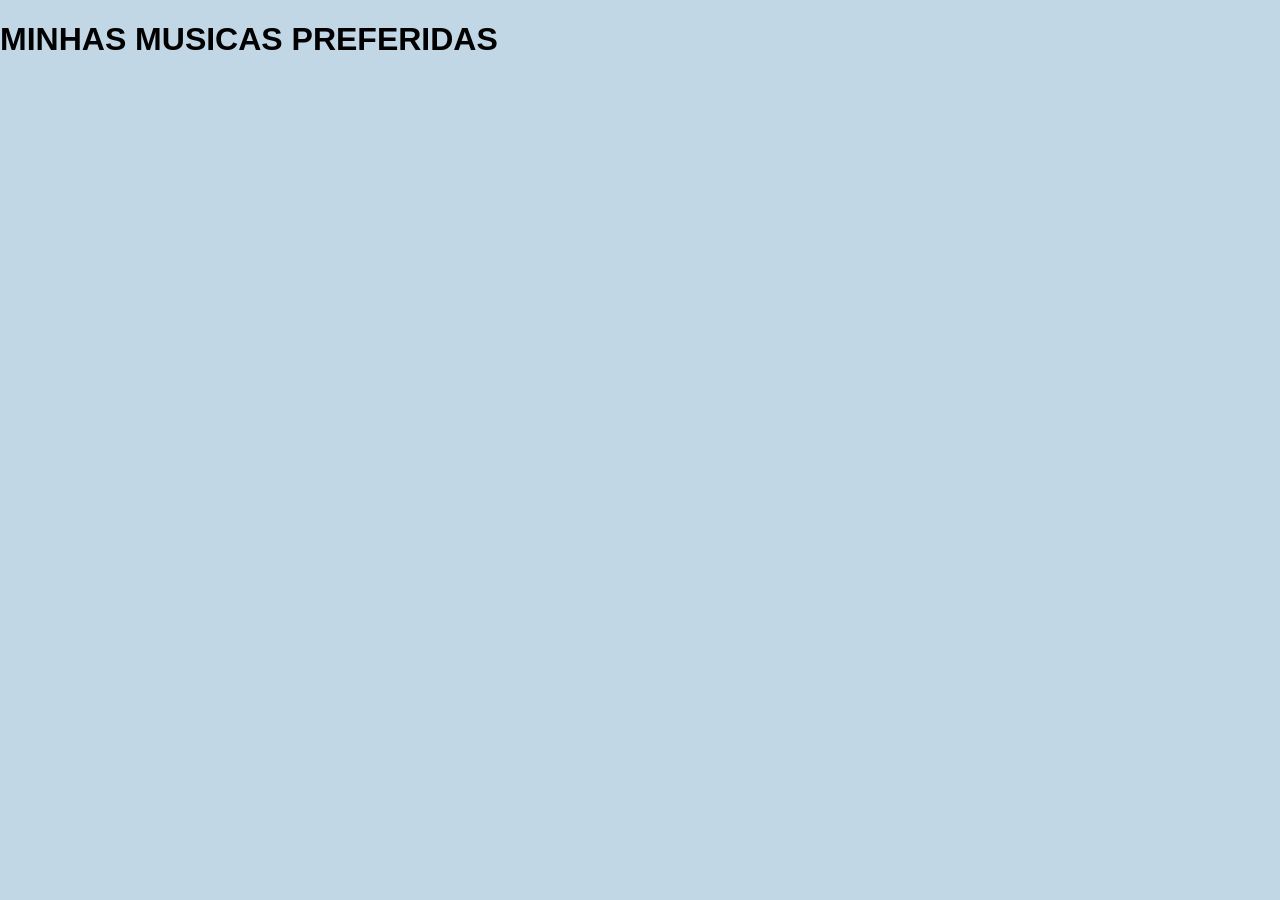
==== about alysa liu.html @ b5e901f2 "mudei o tema" ====
<!doctype html>
<html lang="pt-br">
  <head>
    <meta charset="UTF-8" />
    <meta name="viewport" content="width=device-width, initial-scale=1.0" />
    <title>MINHAS MUSICAS PREFERIDAS</title>
    <link rel="stylesheet" href="css/style.css" />
  </head>
  <body>
    <h1>MINHAS MUSICAS PREFERIDAS</h1>
  </body>
</html>
---- css/style.css ----
body {
  font-family: Arial, sans-serif;
  background-color: #c1d7e6;
  margin: 0;
  padding: 0px;
}

header {
  background-color: #92ace4;
  color: #000000;
  padding: 10px 20px;
  text-align: center;
}
nav {
  background-color: #f1f1f1;
  overflow: hidden;
  text-align: center;
}
nav a {
  color: rgb(0, 0, 0);
  text-decoration: none;
  padding: 14px 20px;
  text-align: center;
}
nav a:hover {
  background-color: #555;
}

main {
  padding: 20px;
}

section {
  margin-bottom: 30px;
  padding: 10px;
  border: 1px solid #000000;
}

footer {
  background-color: #ffaeff;
  color: #000000;
  text-align: center;
  padding: 15px;
}
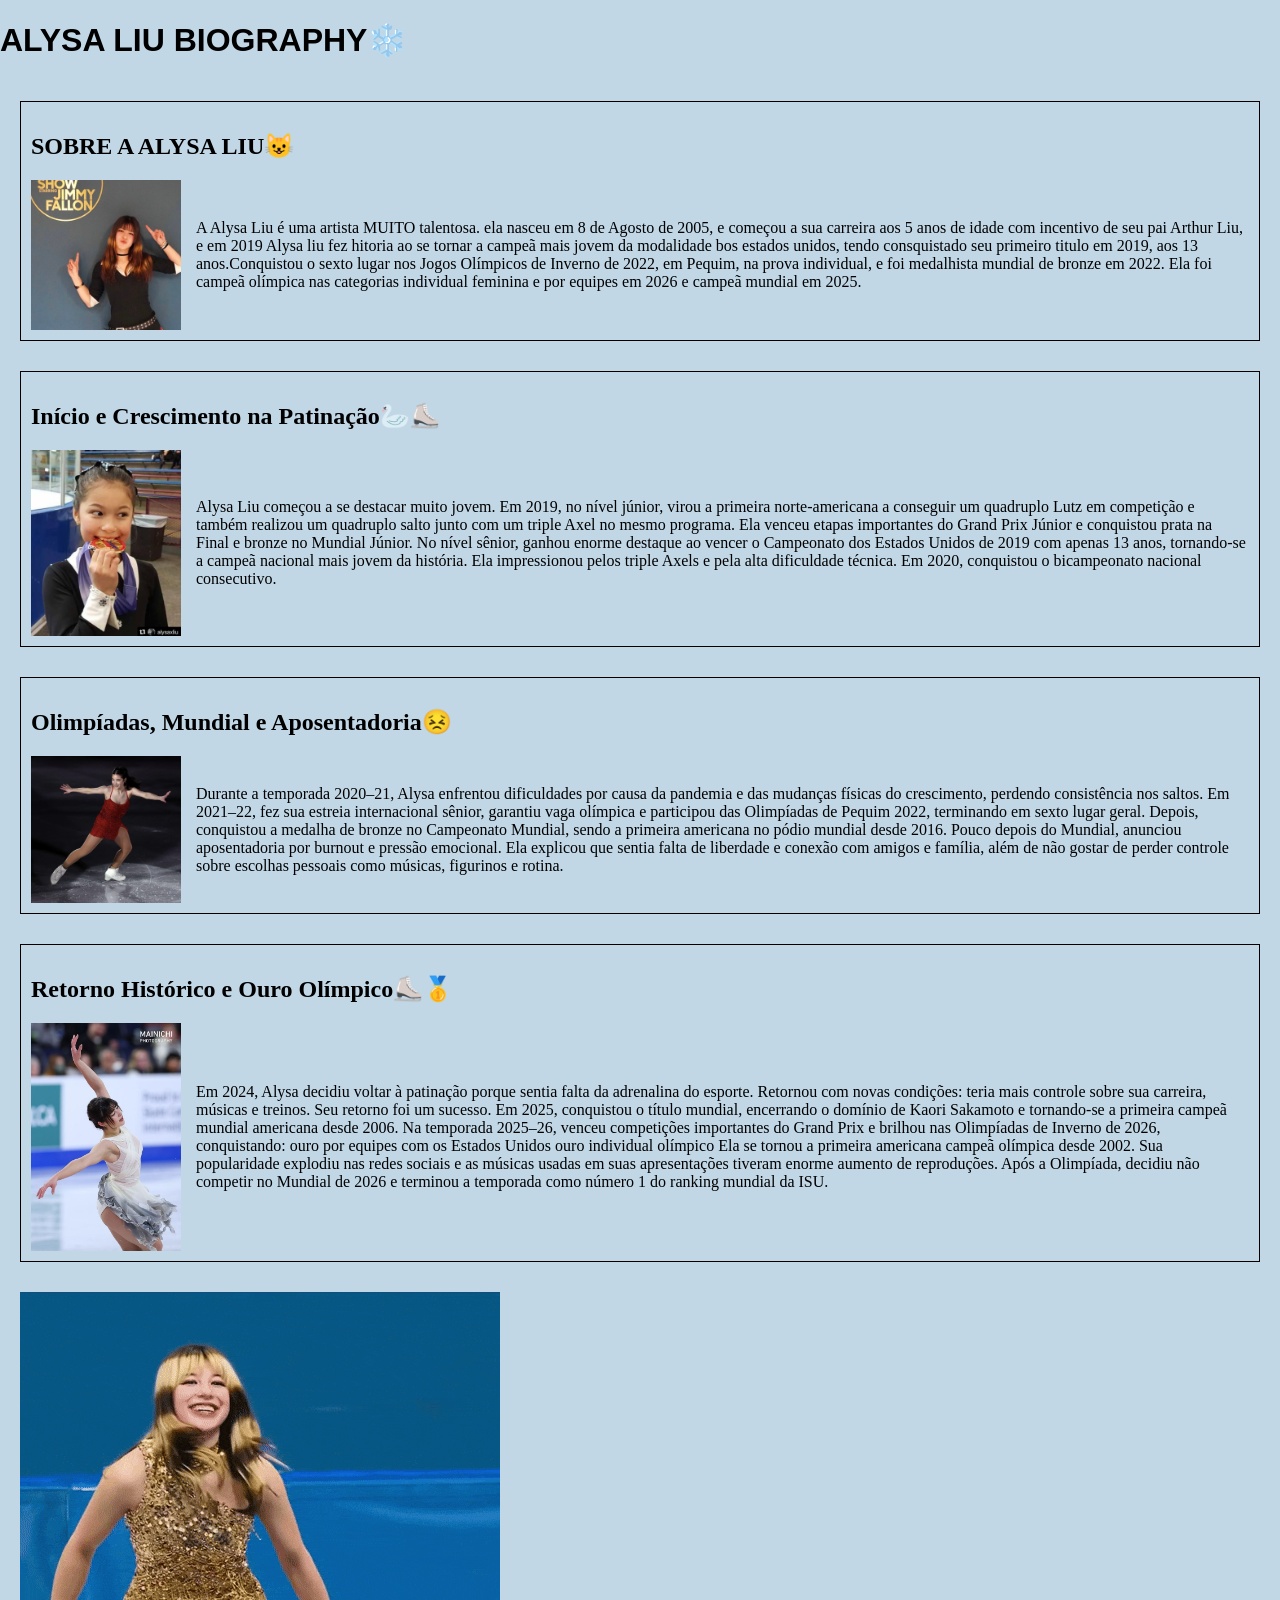
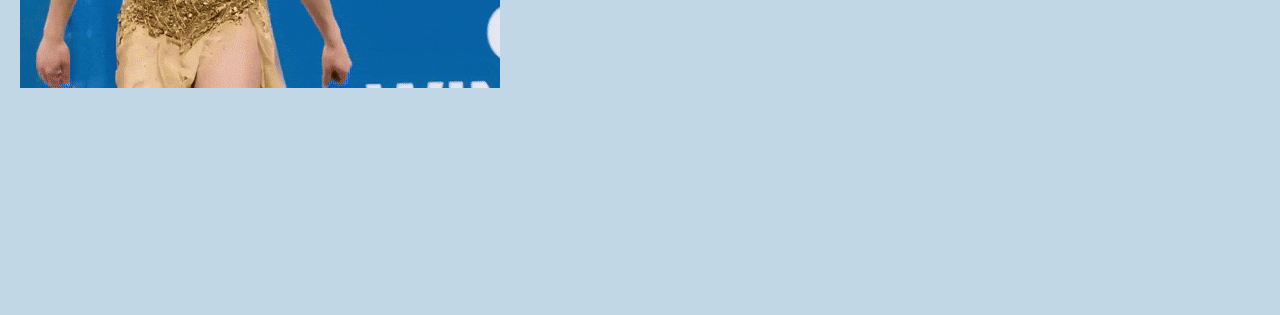
==== commit 4d0cec28: "fiz muitas alterações Co-authored-by: Copilot <copilot@github.com>" ====
--- a/about alysa liu.html
+++ b/about alysa liu.html
@@ -3,10 +3,65 @@
   <head>
     <meta charset="UTF-8" />
     <meta name="viewport" content="width=device-width, initial-scale=1.0" />
-    <title>MINHAS MUSICAS PREFERIDAS</title>
+    <title>ALYSA LIU</title>
     <link rel="stylesheet" href="css/style.css" />
   </head>
-  <body>
-    <h1>MINHAS MUSICAS PREFERIDAS</h1>
+  <body class="alysa-page">
+    <h1>ALYSA LIU BIOGRAPHY❄️</h1>
+    <main>
+      <section id="INICIO">
+        <h2>SOBRE A ALYSA LIU😺</h2>
+ 
+   <div class="container">
+  <img src="ALIYSA LIU/Alysa Liu (2).jpg" alt="PATINADORA ARTISTICA, Alysa Liu" style="width:150px; height:auto;">
+  <p>A Alysa Liu é uma artista MUITO talentosa. ela nasceu em 8 de Agosto
+          de 2005, e começou a sua carreira aos 5 anos de idade com incentivo de
+          seu pai Arthur Liu, e em 2019 Alysa liu fez hitoria ao se tornar a
+          campeã mais jovem da modalidade bos estados unidos, tendo consquistado
+          seu primeiro titulo em 2019, aos 13 anos.Conquistou o sexto lugar nos
+          Jogos Olímpicos de Inverno de 2022, em Pequim, na prova individual, e
+          foi medalhista mundial de bronze em 2022. Ela foi campeã olímpica nas categorias individual feminina e por equipes em 2026 e campeã mundial em 2025.</p>
+</div>
+
+
+      </section>
+      <section id="INICIO">
+        <h2>Início e Crescimento na Patinação🦢⛸️</h2>
+      <div class="container">
+  <img src="ALIYSA LIU/little Alysa Liu.jpg" alt="Descrição da imagem" style="width:150px; height:auto;">
+  <p>Alysa Liu começou a se destacar muito jovem. Em 2019, no nível júnior, virou a primeira norte-americana a conseguir um quadruplo Lutz em competição e também realizou um quadruplo salto junto com um triple Axel no mesmo programa. Ela venceu etapas importantes do Grand Prix Júnior e conquistou prata na Final e bronze no Mundial Júnior.
+
+No nível sênior, ganhou enorme destaque ao vencer o Campeonato dos Estados Unidos de 2019 com apenas 13 anos, tornando-se a campeã nacional mais jovem da história. Ela impressionou pelos triple Axels e pela alta dificuldade técnica. Em 2020, conquistou o bicampeonato nacional consecutivo.</p>
+</div>
+      </section>
+      <section id="INICIO">
+        <h2>Olimpíadas, Mundial e Aposentadoria😣</h2>
+        <div class="container">
+  <img src="ALIYSA LIU/alysa liu 2022.jpg" alt="Descrição da imagem" style="width:150px; height:auto;">
+  <p>Durante a temporada 2020–21, Alysa enfrentou dificuldades por causa da pandemia e das mudanças físicas do crescimento, perdendo consistência nos saltos.
+
+Em 2021–22, fez sua estreia internacional sênior, garantiu vaga olímpica e participou das Olimpíadas de Pequim 2022, terminando em sexto lugar geral. Depois, conquistou a medalha de bronze no Campeonato Mundial, sendo a primeira americana no pódio mundial desde 2016.
+
+Pouco depois do Mundial, anunciou aposentadoria por burnout e pressão emocional. Ela explicou que sentia falta de liberdade e conexão com amigos e família, além de não gostar de perder controle sobre escolhas pessoais como músicas, figurinos e rotina.</p>
+      </section>
+      <section id="INICIO">
+        <h2>Retorno Histórico e Ouro Olímpico⛸️🥇</h2>
+        <div class="container">
+  <img src="ALIYSA LIU/download (2).jpg" alt="Descrição da imagem" style="width:150px; height:auto;">
+  <p>Em 2024, Alysa decidiu voltar à patinação porque sentia falta da adrenalina do esporte. Retornou com novas condições: teria mais controle sobre sua carreira, músicas e treinos.
+
+Seu retorno foi um sucesso. Em 2025, conquistou o título mundial, encerrando o domínio de Kaori Sakamoto e tornando-se a primeira campeã mundial americana desde 2006.
+
+Na temporada 2025–26, venceu competições importantes do Grand Prix e brilhou nas Olimpíadas de Inverno de 2026, conquistando:
+
+ouro por equipes com os Estados Unidos
+ouro individual olímpico
+
+Ela se tornou a primeira americana campeã olímpica desde 2002. Sua popularidade explodiu nas redes sociais e as músicas usadas em suas apresentações tiveram enorme aumento de reproduções. Após a Olimpíada, decidiu não competir no Mundial de 2026 e terminou a temporada como número 1 do ranking mundial da ISU.</p>
+</div>
+      </section>
+ <div class="centro">
+   <img src="ALIYSA LIU/Gold Olympics GIF - Find & Share on GIPHY.gif">
+</div>
   </body>
 </html>
--- a/css/style.css
+++ b/css/style.css
@@ -4,13 +4,13 @@
   margin: 0;
   padding: 0px;
 }
-
 header {
   background-color: #92ace4;
   color: #000000;
   padding: 10px 20px;
   text-align: center;
 }
+
 nav {
   background-color: #f1f1f1;
   overflow: hidden;
@@ -42,3 +42,43 @@
   text-align: center;
   padding: 15px;
 }
+
+.alysa-page {
+  font-family: "Comfortaa", cursive;
+}
+
+.alysa-page h1 {
+  font-family: "Poppins", sans-serif;
+}
+
+.alysa-page h2 {
+  font-family: "Trebuchet MS;";
+}
+
+.container {
+  display: flex; /* Ativa o Flexbox */
+  align-items: center; /* Centraliza verticalmente (opcional) */
+  gap: 15px; /* Adiciona um espaço entre imagem e texto */
+}
+
+img {
+  animation: flutuar 5s ease-in-out infinite;
+}
+
+@keyframes flutuar {
+  0% {
+    transform: translateY(0);
+  }
+  50% {
+    transform: translateY(-15px);
+  }
+  100% {
+    transform: translateY(0);
+  }
+}
+
+.centro {
+  justify-content: center;
+  align-items: center;
+  height: 67vh;
+}
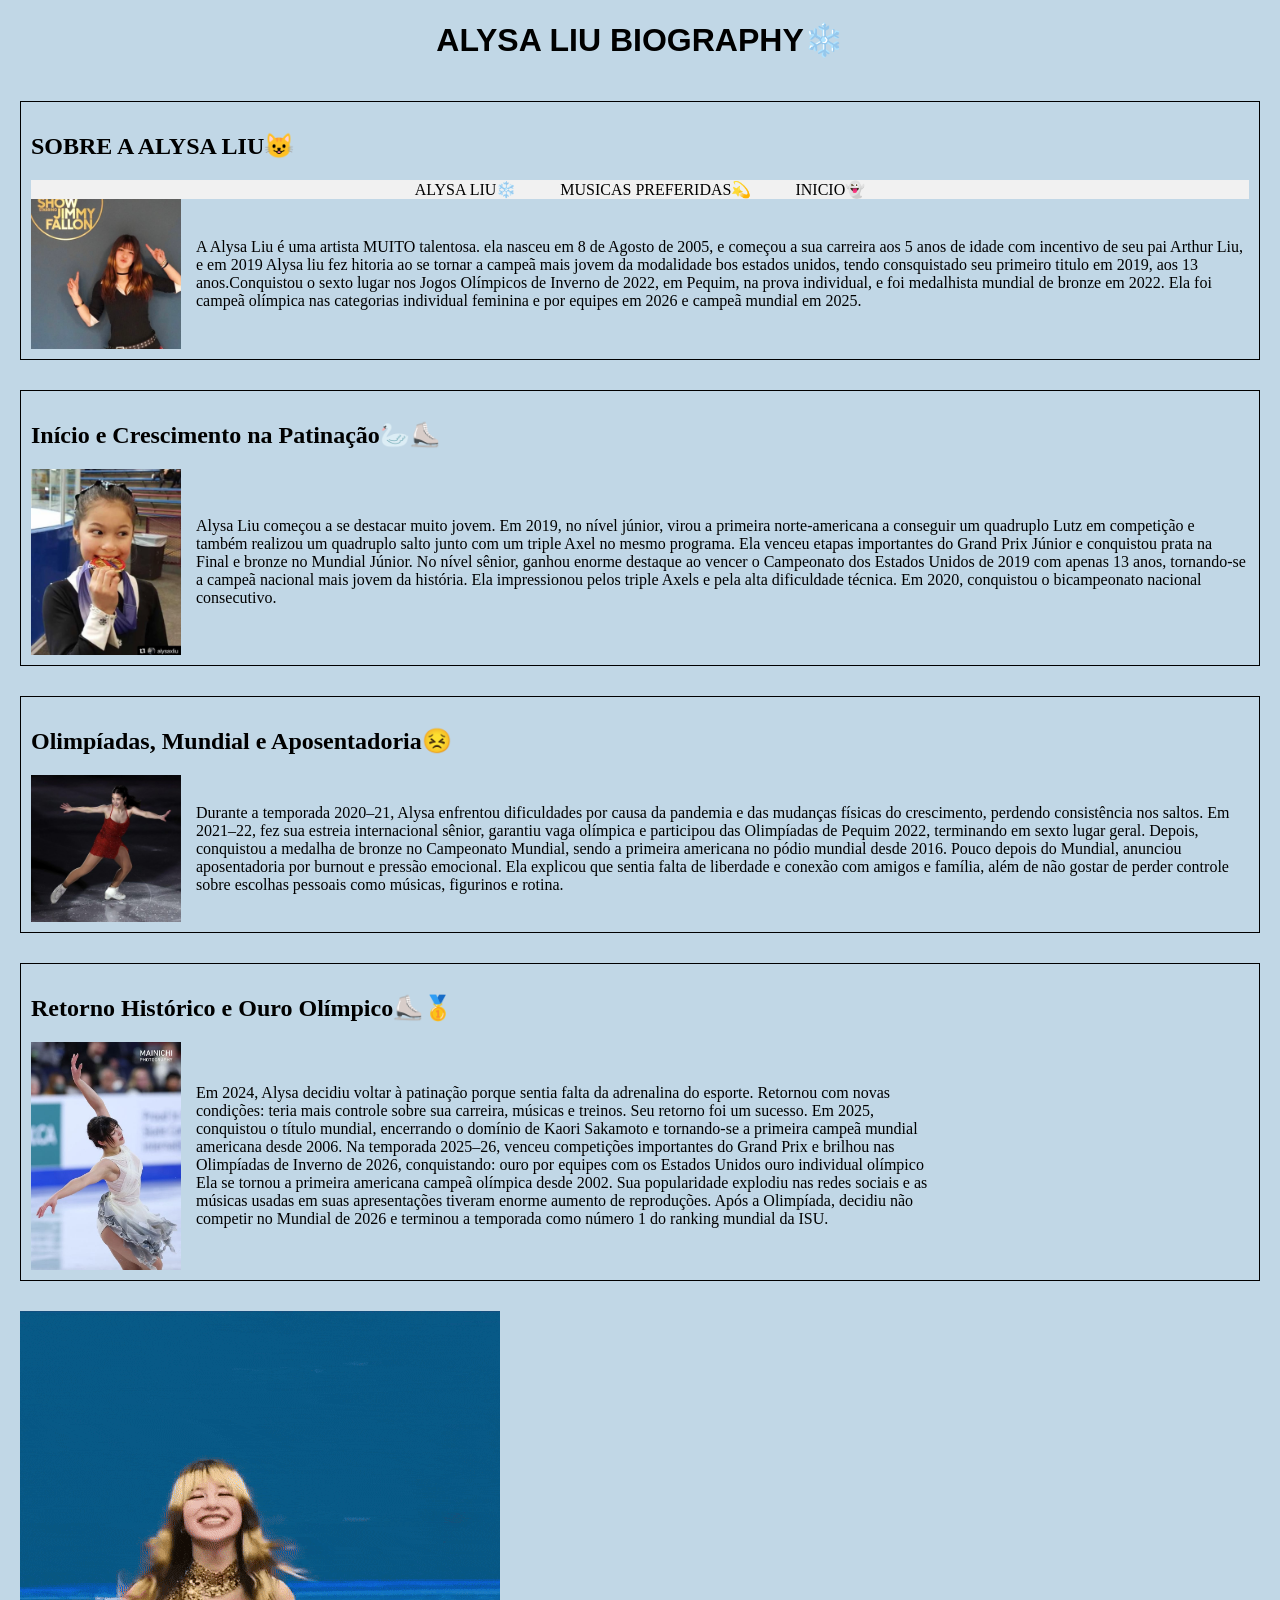
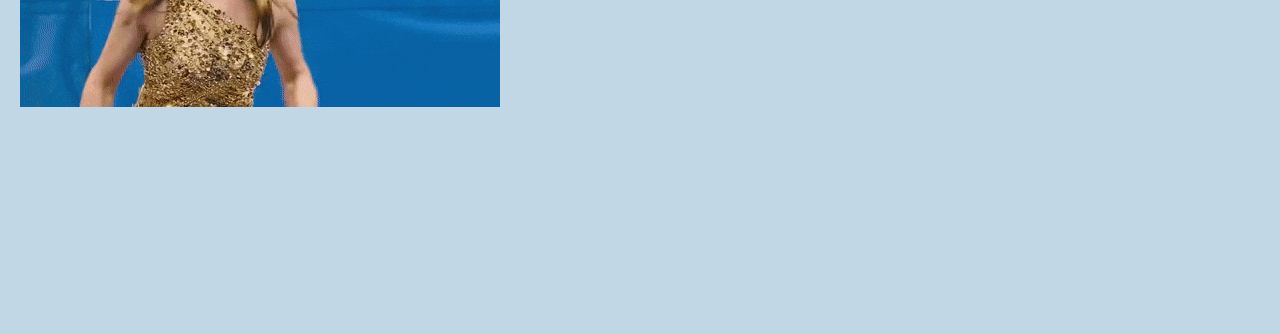
==== commit 149fe066: "ALTEREI E APRESENTEI A PRIMEIRA PARTE Co-authored-by: Copilot <copilot@github.com>" ====
--- a/about alysa liu.html
+++ b/about alysa liu.html
@@ -11,6 +11,12 @@
     <main>
       <section id="INICIO">
         <h2>SOBRE A ALYSA LIU😺</h2>
+
+        <nav>
+      <a href="about alysa liu.html">ALYSA LIU❄️</a>
+      <a href="musicas.html">MUSICAS PREFERIDAS💫</a>
+      <a href="index.html">INICIO👻</a>
+    </nav>
  
    <div class="container">
   <img src="ALIYSA LIU/Alysa Liu (2).jpg" alt="PATINADORA ARTISTICA, Alysa Liu" style="width:150px; height:auto;">
@@ -56,9 +62,10 @@
 
 ouro por equipes com os Estados Unidos
 ouro individual olímpico
+Ela se tornou a primeira americana campeã olímpica desde 2002. Sua popularidade explodiu nas redes sociais e as músicas usadas em suas apresentações tiveram enorme aumento de reproduções. Após a Olimpíada, decidiu não competir no Mundial de 2026 e terminou a temporada como número 1 do ranking mundial da ISU.</p>
+<iframe data-testid="embed-iframe" style="border-radius:12px" src="https://open.spotify.com/embed/track/08PdFBcXzpkn1cWNgmKqhn?utm_source=generator" width="80%" height="152" frameBorder="0" allowfullscreen="" allow="autoplay; clipboard-write; encrypted-media; fullscreen; picture-in-picture" loading="lazy"></iframe>
+</div>
 
-Ela se tornou a primeira americana campeã olímpica desde 2002. Sua popularidade explodiu nas redes sociais e as músicas usadas em suas apresentações tiveram enorme aumento de reproduções. Após a Olimpíada, decidiu não competir no Mundial de 2026 e terminou a temporada como número 1 do ranking mundial da ISU.</p>
-</div>
       </section>
  <div class="centro">
    <img src="ALIYSA LIU/Gold Olympics GIF - Find & Share on GIPHY.gif">
--- a/css/style.css
+++ b/css/style.css
@@ -49,6 +49,7 @@
 
 .alysa-page h1 {
   font-family: "Poppins", sans-serif;
+  text-align: center;
 }
 
 .alysa-page h2 {
@@ -82,3 +83,8 @@
   align-items: center;
   height: 67vh;
 }
+
+h1 {
+  font-family: "VT323", monospace;
+  text-align: center;
+}
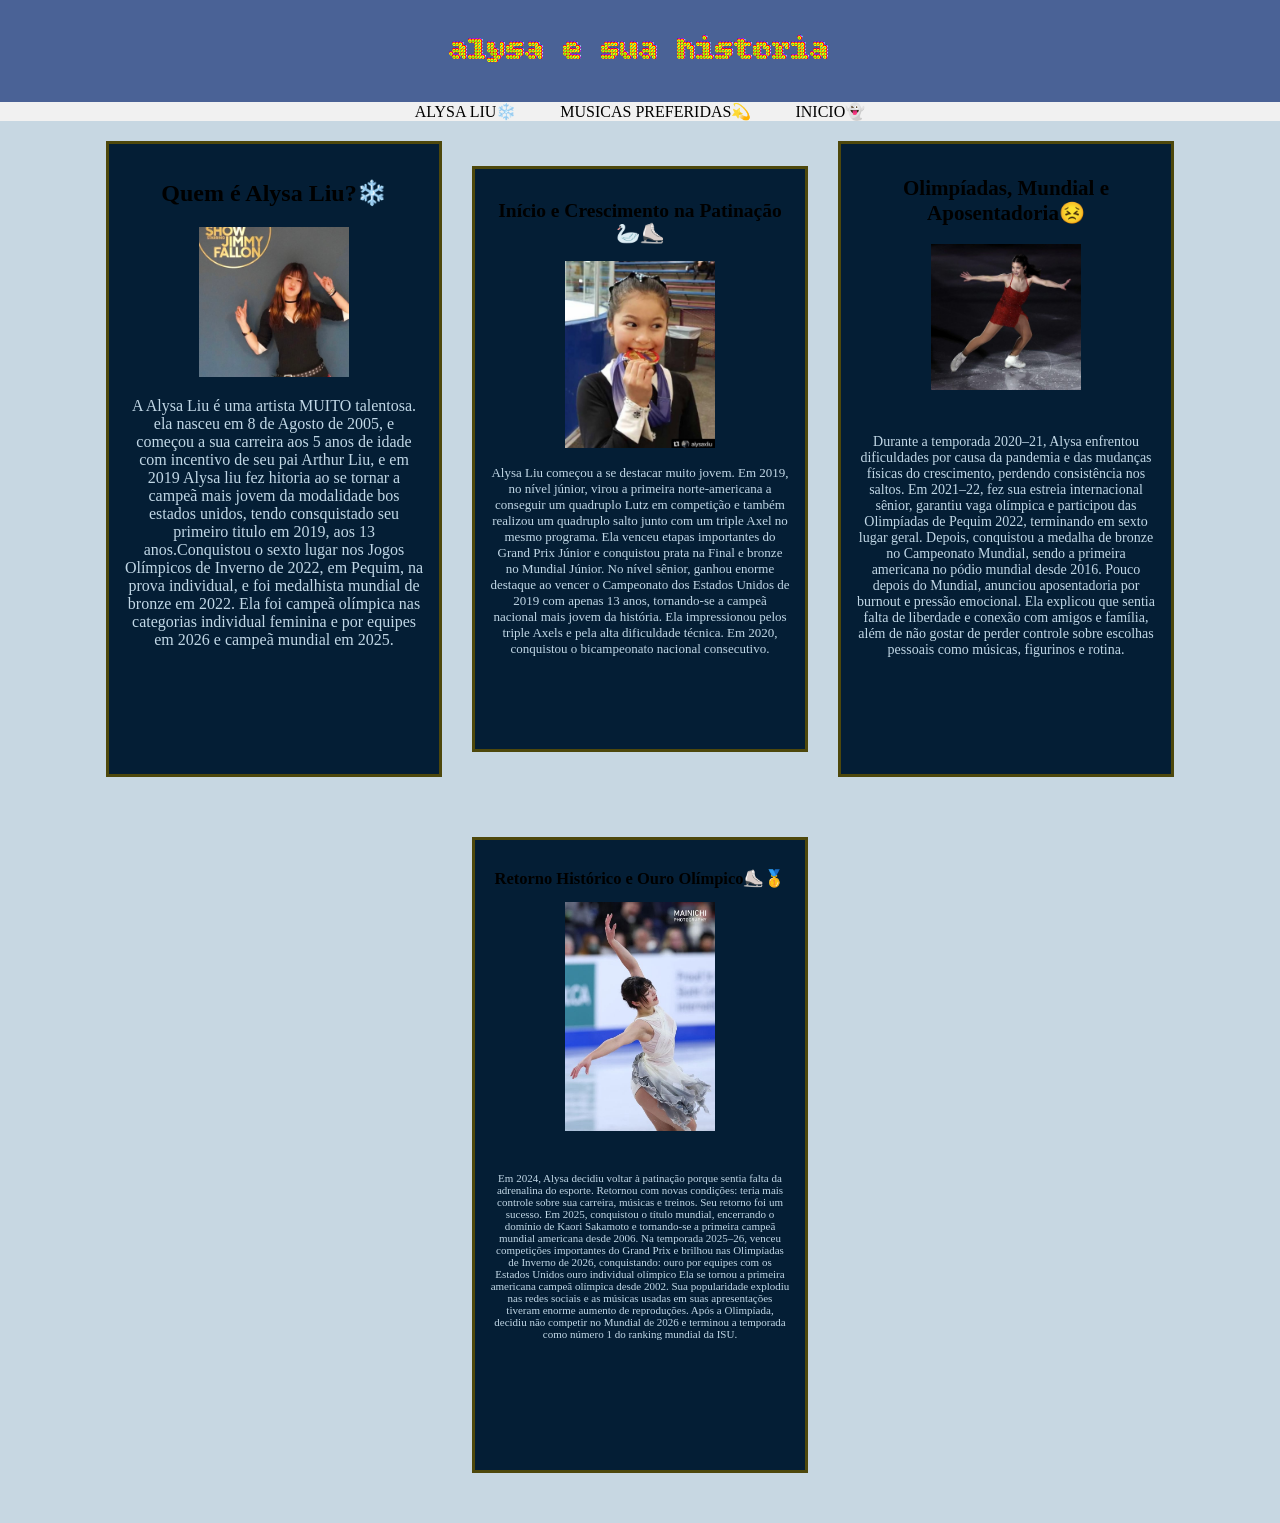
==== commit 230a42e9: "alterei a pagina da alysa liu Co-authored-by: Copilot <copilot@github.com>" ====
--- a/about alysa liu.html
+++ b/about alysa liu.html
@@ -5,20 +5,26 @@
     <meta name="viewport" content="width=device-width, initial-scale=1.0" />
     <title>ALYSA LIU</title>
     <link rel="stylesheet" href="css/style.css" />
+    <link rel="preconnect" href="https://fonts.googleapis.com">
+<link rel="preconnect" href="https://fonts.gstatic.com" crossorigin>
+<link href="https://fonts.googleapis.com/css2?family=Bitcount+Ink:wght@100..900&display=swap" rel="stylesheet">
   </head>
   <body class="alysa-page">
-    <h1>ALYSA LIU BIOGRAPHY❄️</h1>
-    <main>
-      <section id="INICIO">
-        <h2>SOBRE A ALYSA LIU😺</h2>
-
-        <nav>
+      <header>
+      <h1>alysa e sua historia</h1>
+    </header>
+    <nav>
       <a href="about alysa liu.html">ALYSA LIU❄️</a>
       <a href="musicas.html">MUSICAS PREFERIDAS💫</a>
       <a href="index.html">INICIO👻</a>
     </nav>
- 
-   <div class="container">
+    <main>
+
+<div class="container">
+
+      <section class="card1">
+        <h2>Quem é Alysa Liu?❄️</h2>
+   <div class="info">
   <img src="ALIYSA LIU/Alysa Liu (2).jpg" alt="PATINADORA ARTISTICA, Alysa Liu" style="width:150px; height:auto;">
   <p>A Alysa Liu é uma artista MUITO talentosa. ela nasceu em 8 de Agosto
           de 2005, e começou a sua carreira aos 5 anos de idade com incentivo de
@@ -31,16 +37,16 @@
 
 
       </section>
-      <section id="INICIO">
+      <section class="card2">
         <h2>Início e Crescimento na Patinação🦢⛸️</h2>
-      <div class="container">
+      <div class="info">
   <img src="ALIYSA LIU/little Alysa Liu.jpg" alt="Descrição da imagem" style="width:150px; height:auto;">
   <p>Alysa Liu começou a se destacar muito jovem. Em 2019, no nível júnior, virou a primeira norte-americana a conseguir um quadruplo Lutz em competição e também realizou um quadruplo salto junto com um triple Axel no mesmo programa. Ela venceu etapas importantes do Grand Prix Júnior e conquistou prata na Final e bronze no Mundial Júnior.
 
 No nível sênior, ganhou enorme destaque ao vencer o Campeonato dos Estados Unidos de 2019 com apenas 13 anos, tornando-se a campeã nacional mais jovem da história. Ela impressionou pelos triple Axels e pela alta dificuldade técnica. Em 2020, conquistou o bicampeonato nacional consecutivo.</p>
 </div>
       </section>
-      <section id="INICIO">
+      <section class="card3">
         <h2>Olimpíadas, Mundial e Aposentadoria😣</h2>
         <div class="container">
   <img src="ALIYSA LIU/alysa liu 2022.jpg" alt="Descrição da imagem" style="width:150px; height:auto;">
@@ -50,7 +56,7 @@
 
 Pouco depois do Mundial, anunciou aposentadoria por burnout e pressão emocional. Ela explicou que sentia falta de liberdade e conexão com amigos e família, além de não gostar de perder controle sobre escolhas pessoais como músicas, figurinos e rotina.</p>
       </section>
-      <section id="INICIO">
+      <section class="card4">
         <h2>Retorno Histórico e Ouro Olímpico⛸️🥇</h2>
         <div class="container">
   <img src="ALIYSA LIU/download (2).jpg" alt="Descrição da imagem" style="width:150px; height:auto;">
@@ -63,12 +69,4 @@
 ouro por equipes com os Estados Unidos
 ouro individual olímpico
 Ela se tornou a primeira americana campeã olímpica desde 2002. Sua popularidade explodiu nas redes sociais e as músicas usadas em suas apresentações tiveram enorme aumento de reproduções. Após a Olimpíada, decidiu não competir no Mundial de 2026 e terminou a temporada como número 1 do ranking mundial da ISU.</p>
-<iframe data-testid="embed-iframe" style="border-radius:12px" src="https://open.spotify.com/embed/track/08PdFBcXzpkn1cWNgmKqhn?utm_source=generator" width="80%" height="152" frameBorder="0" allowfullscreen="" allow="autoplay; clipboard-write; encrypted-media; fullscreen; picture-in-picture" loading="lazy"></iframe>
 </div>
-
-      </section>
- <div class="centro">
-   <img src="ALIYSA LIU/Gold Olympics GIF - Find & Share on GIPHY.gif">
-</div>
-  </body>
-</html>
--- a/css/style.css
+++ b/css/style.css
@@ -52,10 +52,6 @@
   text-align: center;
 }
 
-.alysa-page h2 {
-  font-family: "Trebuchet MS;";
-}
-
 .container {
   display: flex; /* Ativa o Flexbox */
   align-items: center; /* Centraliza verticalmente (opcional) */
@@ -88,3 +84,79 @@
   font-family: "VT323", monospace;
   text-align: center;
 }
+
+.alysa-page h1 {
+  font-family: "Bitcount Ink", system-ui;
+  color: #9ba34d;
+}
+
+.alysa-page header {
+  background-color: #4a6296;
+}
+div section:hover {
+  transform: scale(1.05);
+  box-shadow: 0 0 35px rgba(3, 15, 48, 0.9);
+}
+.container {
+  display: flex;
+  gap: 30px;
+  justify-content: center;
+  flex-wrap: wrap;
+}
+
+.alysa-page .card1 {
+  width: 300px;
+  height: 600px;
+  border: 3px solid rgb(78, 72, 12);
+  padding: 15px;
+  background-color: #041e35;
+  text-align: center;
+  font-size: 16px;
+}
+.alysa-page .card2 {
+  width: 300px;
+  height: 550px;
+  border: 3px solid rgb(78, 72, 12);
+  padding: 15px;
+  background-color: #041e35;
+  text-align: center;
+  font-size: 13px;
+}
+.alysa-page .card3 {
+  width: 300px;
+  height: 600px;
+  border: 3px solid rgb(78, 72, 12);
+  padding: 15px;
+  background-color: #041e35;
+  text-align: center;
+  font-size: 14px;
+}
+.alysa-page .card4 {
+  width: 300px;
+  height: 600px;
+  border: 3px solid rgb(78, 72, 12);
+  padding: 15px;
+  background-color: #041e35;
+  text-align: center;
+  font-size: 11px;
+  /* font-weight: bold; */
+}
+.alysa-page .card img {
+  width: 100%;
+  height: 250px;
+  object-fit: cover;
+}
+
+.info {
+  margin-top: 10px;
+  color: #c1d7e6;
+}
+
+.alysa-page p {
+  color: #c1d7e6;
+}
+body {
+  background-color: #c7d7e2;
+  position: relative;
+  height: 100vh;
+}
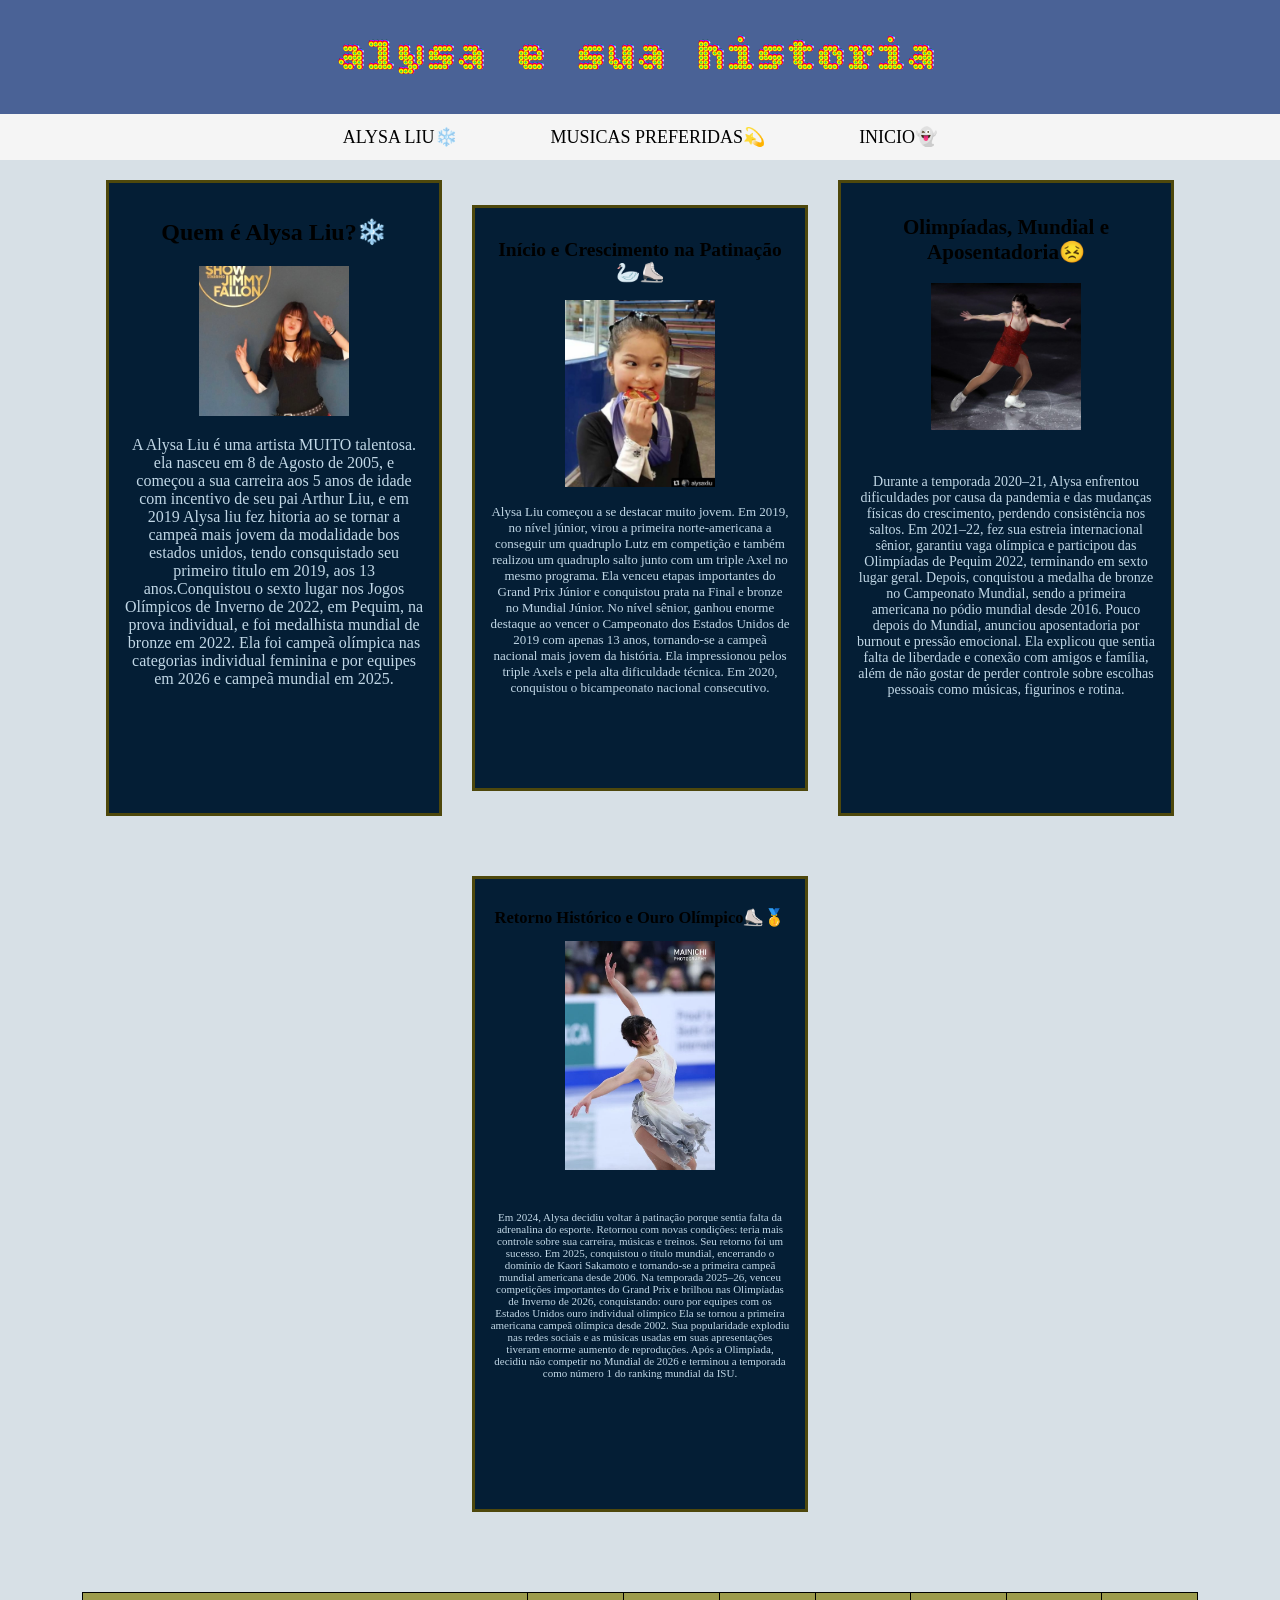
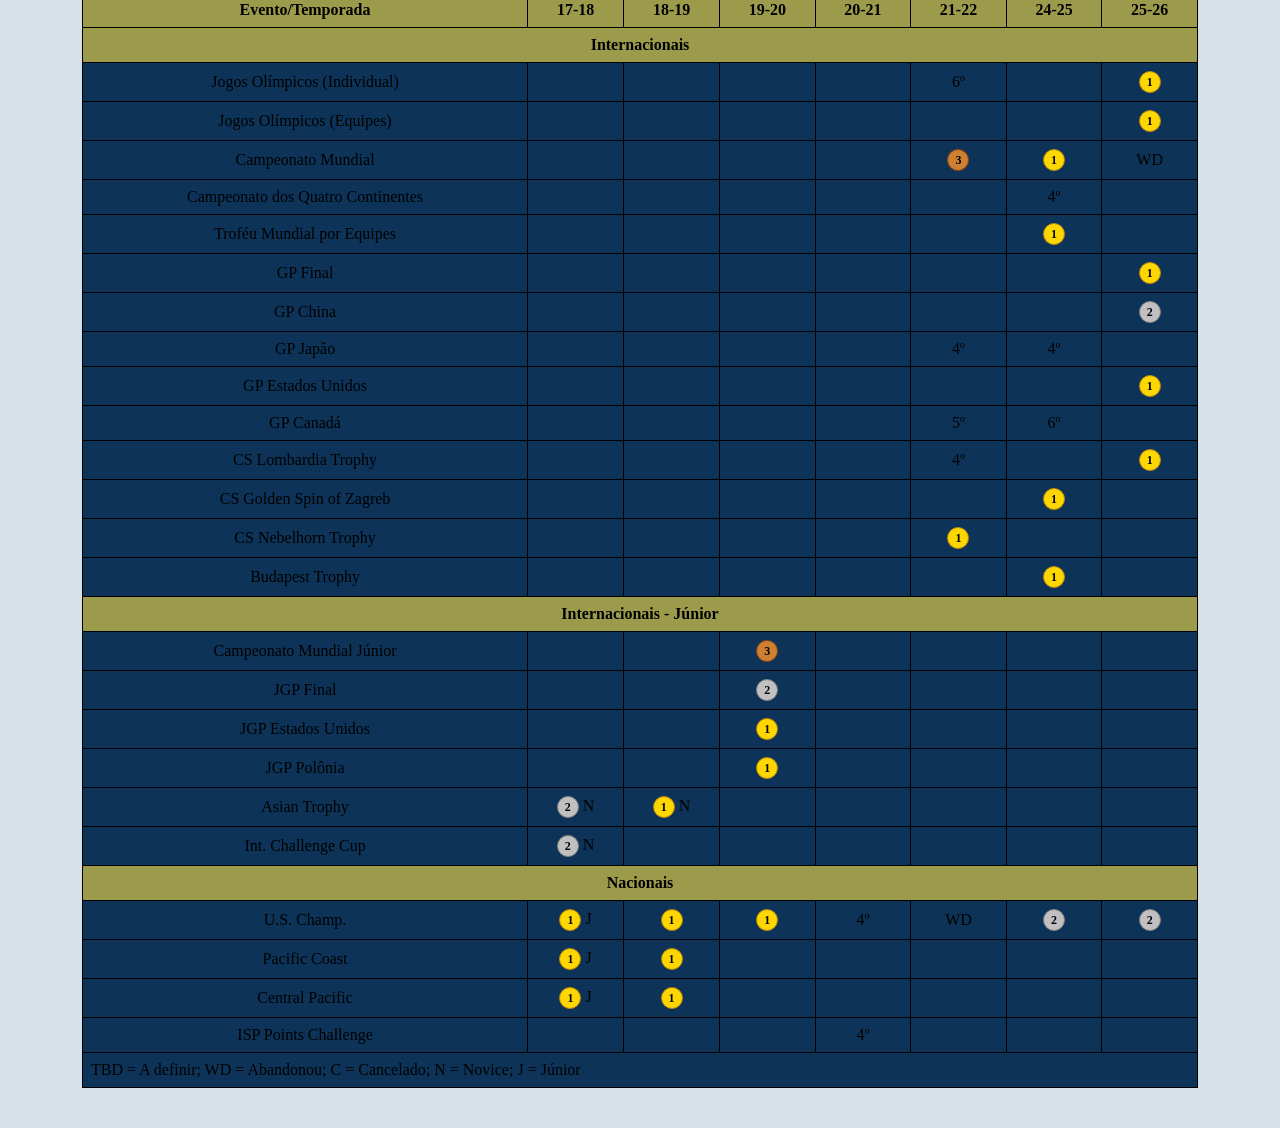
==== commit c1574ffb: "TERMINEIIII" ====
--- a/about alysa liu.html
+++ b/about alysa liu.html
@@ -70,3 +70,185 @@
 ouro individual olímpico
 Ela se tornou a primeira americana campeã olímpica desde 2002. Sua popularidade explodiu nas redes sociais e as músicas usadas em suas apresentações tiveram enorme aumento de reproduções. Após a Olimpíada, decidiu não competir no Mundial de 2026 e terminou a temporada como número 1 do ranking mundial da ISU.</p>
 </div>
+      </section>
+
+<table>
+    <tr>
+        <th>Evento/Temporada</th>
+        <th>17-18</th>
+        <th>18-19</th>
+        <th>19-20</th>
+        <th>20-21</th>
+        <th>21-22</th>
+        <th>24-25</th>
+        <th>25-26</th>
+    </tr>
+
+    <tr><td colspan="8" class="categoria">Internacionais</td></tr>
+
+    <tr>
+        <td class="evento">Jogos Olímpicos (Individual)</td>
+        <td></td><td></td><td></td><td></td><td>6º</td><td></td>
+        <td><span class="medalha ouro">1</span></td>
+    </tr>
+
+    <tr>
+        <td class="evento">Jogos Olímpicos (Equipes)</td>
+        <td></td><td></td><td></td><td></td><td></td><td></td>
+        <td><span class="medalha ouro">1</span></td>
+    </tr>
+
+    <tr>
+        <td class="evento">Campeonato Mundial</td>
+        <td></td><td></td><td></td><td></td>
+        <td><span class="medalha bronze">3</span></td>
+        <td><span class="medalha ouro">1</span></td>
+        <td>WD</td>
+    </tr>
+
+    <tr>
+        <td class="evento">Campeonato dos Quatro Continentes</td>
+        <td></td><td></td><td></td><td></td><td></td><td>4º</td><td></td>
+    </tr>
+
+    <tr>
+        <td class="evento">Troféu Mundial por Equipes</td>
+        <td></td><td></td><td></td><td></td><td></td>
+        <td><span class="medalha ouro">1</span></td><td></td>
+    </tr>
+
+    <tr>
+        <td>GP Final</td>
+        <td></td><td></td><td></td><td></td><td></td><td></td>
+        <td><span class="medalha ouro">1</span></td>
+    </tr>
+
+    <tr>
+        <td class="evento">GP China</td>
+        <td></td><td></td><td></td><td></td><td></td><td></td>
+        <td><span class="medalha prata">2</span></td>
+    </tr>
+
+    <tr>
+        <td class="evento">GP Japão</td>
+        <td></td><td></td><td></td><td></td><td>4º</td><td>4º</td><td></td>
+    </tr>
+
+    <tr>
+        <td class="evento">GP Estados Unidos</td>
+        <td></td><td></td><td></td><td></td><td></td><td></td>
+        <td><span class="medalha ouro">1</span></td>
+    </tr>
+
+    <tr>
+        <td class="evento">GP Canadá</td>
+        <td></td><td></td><td></td><td></td><td>5º</td><td>6º</td><td></td>
+    </tr>
+
+    <tr>
+        <td class="evento">CS Lombardia Trophy</td>
+        <td></td><td></td><td></td><td></td><td>4º</td><td></td>
+        <td><span class="medalha ouro">1</span></td>
+    </tr>
+
+    <tr>
+        <td class="evento">CS Golden Spin of Zagreb</td>
+        <td></td><td></td><td></td><td></td><td></td>
+        <td><span class="medalha ouro">1</span></td><td></td>
+    </tr>
+
+    <tr>
+        <td class="evento">CS Nebelhorn Trophy</td>
+        <td></td><td></td><td></td><td></td>
+        <td><span class="medalha ouro">1</span></td><td></td><td></td>
+    </tr>
+
+    <tr>
+        <td>Budapest Trophy</td>
+        <td></td><td></td><td></td><td></td><td></td>
+        <td><span class="medalha ouro">1</span></td><td></td>
+    </tr>
+
+    <tr><td colspan="8" class="categoria">Internacionais - Júnior</td></tr>
+
+    <tr>
+        <td>Campeonato Mundial Júnior</td>
+        <td></td><td></td>
+        <td><span class="medalha bronze">3</span></td>
+        <td></td><td></td><td></td><td></td>
+    </tr>
+
+    <tr>
+        <td>JGP Final</td>
+        <td></td><td></td>
+        <td><span class="medalha prata">2</span></td>
+        <td></td><td></td><td></td><td></td>
+    </tr>
+
+    <tr>
+        <td>JGP Estados Unidos</td>
+        <td></td><td></td>
+        <td><span class="medalha ouro">1</span></td>
+        <td></td><td></td><td></td><td></td>
+    </tr>
+
+    <tr>
+        <td>JGP Polônia</td>
+        <td></td><td></td>
+        <td><span class="medalha ouro">1</span></td>
+        <td></td><td></td><td></td><td></td>
+    </tr>
+
+    <tr>
+        <td class="evento">Asian Trophy</td>
+        <td><span class="medalha prata">2</span> N</td>
+        <td><span class="medalha ouro">1</span> N</td>
+        <td></td><td></td><td></td><td></td><td></td>
+    </tr>
+
+    <tr>
+        <td class="evento">Int. Challenge Cup</td>
+        <td><span class="medalha prata">2</span> N</td>
+        <td></td><td></td><td></td><td></td><td></td><td></td>
+    </tr>
+
+    <tr><td colspan="8" class="categoria">Nacionais</td></tr>
+
+    <tr>
+        <td class="evento">U.S. Champ.</td>
+        <td><span class="medalha ouro">1</span> J</td>
+        <td><span class="medalha ouro">1</span></td>
+        <td><span class="medalha ouro">1</span></td>
+        <td>4º</td>
+        <td>WD</td>
+        <td><span class="medalha prata">2</span></td>
+        <td><span class="medalha prata">2</span></td>
+    </tr>
+
+    <tr>
+        <td class="evento">Pacific Coast</td>
+        <td><span class="medalha ouro">1</span> J</td>
+        <td><span class="medalha ouro">1</span></td>
+        <td></td><td></td><td></td><td></td><td></td>
+    </tr>
+
+    <tr>
+        <td>Central Pacific</td>
+        <td><span class="medalha ouro">1</span> J</td>
+        <td><span class="medalha ouro">1</span></td>
+        <td></td><td></td><td></td><td></td><td></td>
+    </tr>
+
+    <tr>
+        <td>ISP Points Challenge</td>
+        <td></td><td></td><td></td>
+        <td>4º</td>
+        <td></td><td></td><td></td>
+    </tr>
+
+    <tr>
+        <td colspan="8" style="text-align:left;">
+            TBD = A definir; WD = Abandonou; C = Cancelado; N = Novice; J = Júnior
+        </td>
+    </tr>
+</table>
--- a/css/style.css
+++ b/css/style.css
@@ -160,3 +160,209 @@
   position: relative;
   height: 100vh;
 }
+
+.musicas-page .card4 {
+  width: 600px;
+  border: 3px solid rgb(17, 16, 0);
+  padding: 15px;
+  background-color: #4d7da7;
+
+  /* font-weight: bold; */
+}
+
+.musicas-page .card5 {
+  width: 600px;
+  border: 3px solid rgb(17, 16, 0);
+  padding: 15px;
+  background-color: #4d7da7;
+
+  /* font-weight: bold; */
+}
+.musicas-page .card6 {
+  width: 600px;
+  border: 3px solid rgb(17, 16, 0);
+  padding: 15px;
+  background-color: #4d7da7;
+
+  /* font-weight: bold; */
+}
+
+table {
+  border-collapse: collapse;
+  width: 90%;
+  margin: 20px auto;
+  text-align: center;
+  background-color: rgb(13, 52, 88);
+  color-text: #83763c;
+}
+
+th,
+td {
+  border: 1px solid black;
+  padding: 8px;
+}
+
+th {
+  background-color: #9c9b4c;
+}
+
+.categoria {
+  background-color: #9c9b4c;
+  font-weight: bold;
+}
+
+.medalha {
+  display: inline-block;
+  width: 20px;
+  height: 20px;
+  border-radius: 50%;
+  text-align: center;
+  line-height: 20px;
+  font-size: 12px;
+  font-weight: bold;
+}
+
+.ouro {
+  background-color: #ffd700;
+  border: 1px solid #b8860b;
+}
+
+.prata {
+  background-color: #c0c0c0;
+  border: 1px solid #808080;
+}
+
+.bronze {
+  background-color: #cd7f32;
+  border: 1px solid #8b4513;
+}
+
+body {
+  margin: 0;
+  background-color: #d7e0e6;
+  font-family: Arial, sans-serif;
+}
+
+header {
+  background-color: #9ca9d6;
+  color: black;
+  text-align: center;
+  padding: 30px;
+}
+
+header h1 {
+  margin: 0;
+  font-size: 45px;
+  letter-spacing: 3px;
+}
+
+nav {
+  background-color: #f5f5f5;
+  text-align: center;
+  padding: 12px;
+}
+
+nav a {
+  color: black;
+  text-decoration: none;
+  margin: 0 25px;
+  font-size: 18px;
+  transition: 0.3s;
+}
+
+nav a:hover {
+  color: #6c7ab8;
+}
+
+.caixa {
+  background-color: #edf3f7;
+  border: 2px solid #8b98c7;
+  border-radius: 20px;
+  margin: 30px auto;
+  width: 90%;
+  padding: 25px;
+  box-shadow: 0 4px 10px rgba(0, 0, 0, 0.1);
+}
+
+.caixa h2 {
+  color: #4b5d99;
+  margin-top: 0;
+  font-size: 35px;
+}
+
+.caixa p,
+.caixa li {
+  font-size: 20px;
+  line-height: 1.8;
+}
+
+.caixa ul {
+  list-style: none;
+  padding-left: 0;
+}
+
+.caixa li {
+  margin: 10px 0;
+}
+
+form {
+  background-color: #edf3f7;
+  border: 2px solid #8b98c7;
+  border-radius: 25px;
+
+  width: 700px;
+  padding: 40px;
+
+  box-shadow: 0 8px 20px rgba(0, 0, 0, 0.15);
+  margin: 50px auto;
+}
+
+form h2 {
+  text-align: center;
+  color: #4b5d99;
+  font-size: 40px;
+}
+
+label {
+  display: block;
+  margin-top: 20px;
+
+  font-size: 22px;
+  font-weight: bold;
+}
+
+input,
+select,
+textarea {
+  width: 100%;
+
+  padding: 15px;
+  margin-top: 8px;
+
+  border: 2px solid #b5c0e4;
+  border-radius: 12px;
+
+  font-size: 18px;
+
+  box-sizing: border-box;
+}
+
+button {
+  width: 100%;
+
+  margin-top: 30px;
+  padding: 18px;
+
+  background-color: #9ca9d6;
+  color: white;
+
+  border: none;
+  border-radius: 12px;
+
+  font-size: 22px;
+  cursor: pointer;
+}
+
+button:hover {
+  background-color: #7f8fc4;
+}
